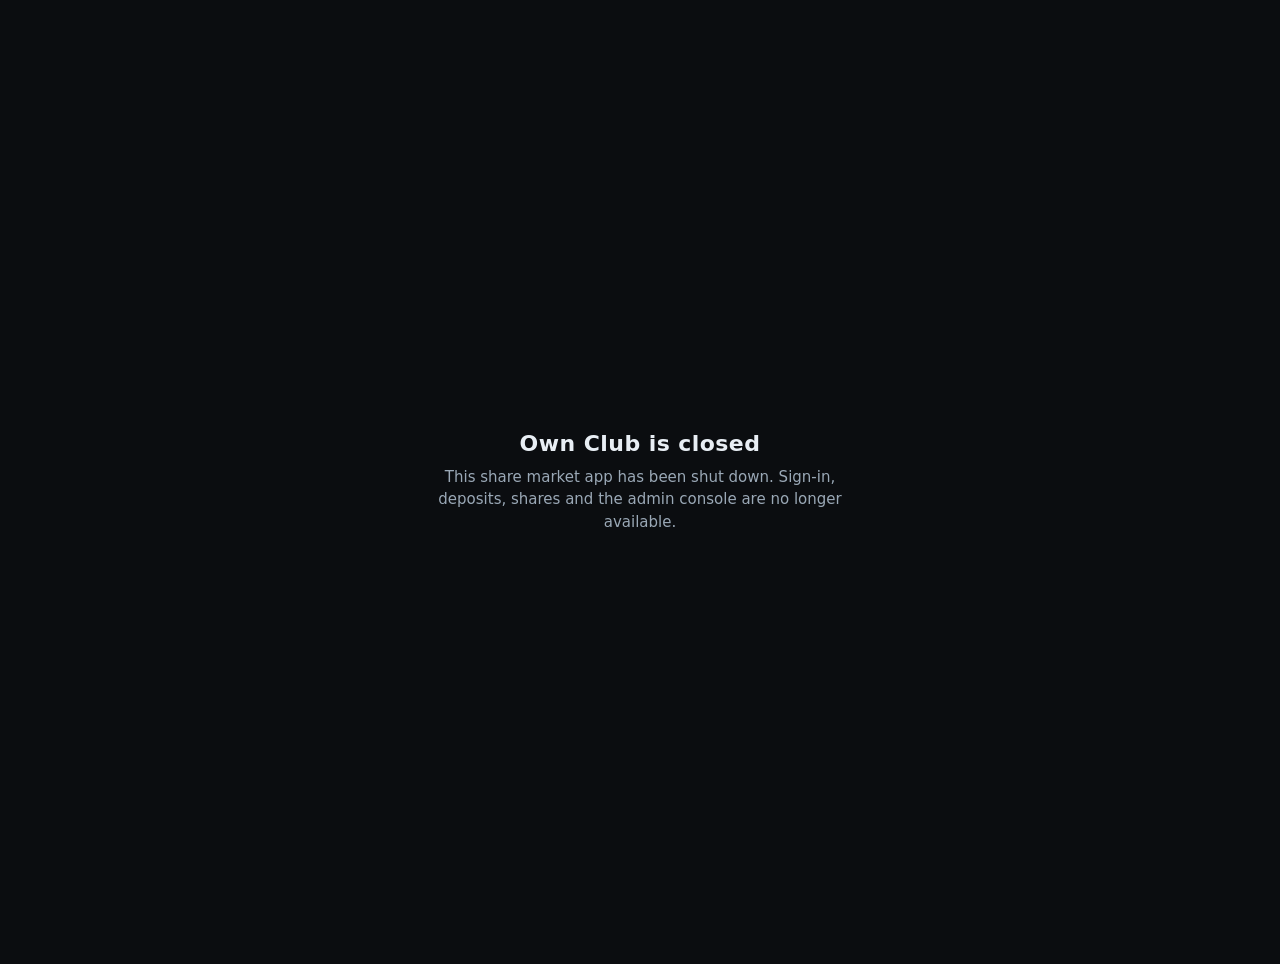
==== index.html @ 2b76534c "Close Own Club permanently: wipe data on boot, disable APIs, closed page only" ====
<!DOCTYPE html>
<html lang="en">
<head>
<meta charset="utf-8">
<meta name="viewport" content="width=device-width,initial-scale=1">
<meta name="robots" content="noindex,nofollow">
<title>Own Club — Closed</title>
<style>
  html,body{margin:0;min-height:100%;background:#0b0d10;color:#e8eef4;font-family:system-ui,-apple-system,sans-serif}
  .wrap{min-height:100vh;display:flex;align-items:center;justify-content:center;padding:32px 20px}
  .card{max-width:420px;text-align:center}
  h1{margin:0 0 10px;font-size:22px;letter-spacing:.02em}
  p{margin:0;color:#9aa8b6;line-height:1.5;font-size:15px}
</style>
</head>
<body>
<div class="wrap">
  <div class="card">
    <h1>Own Club is closed</h1>
    <p>This share market app has been shut down. Sign-in, deposits, shares and the admin console are no longer available.</p>
  </div>
</div>
</body>
</html>
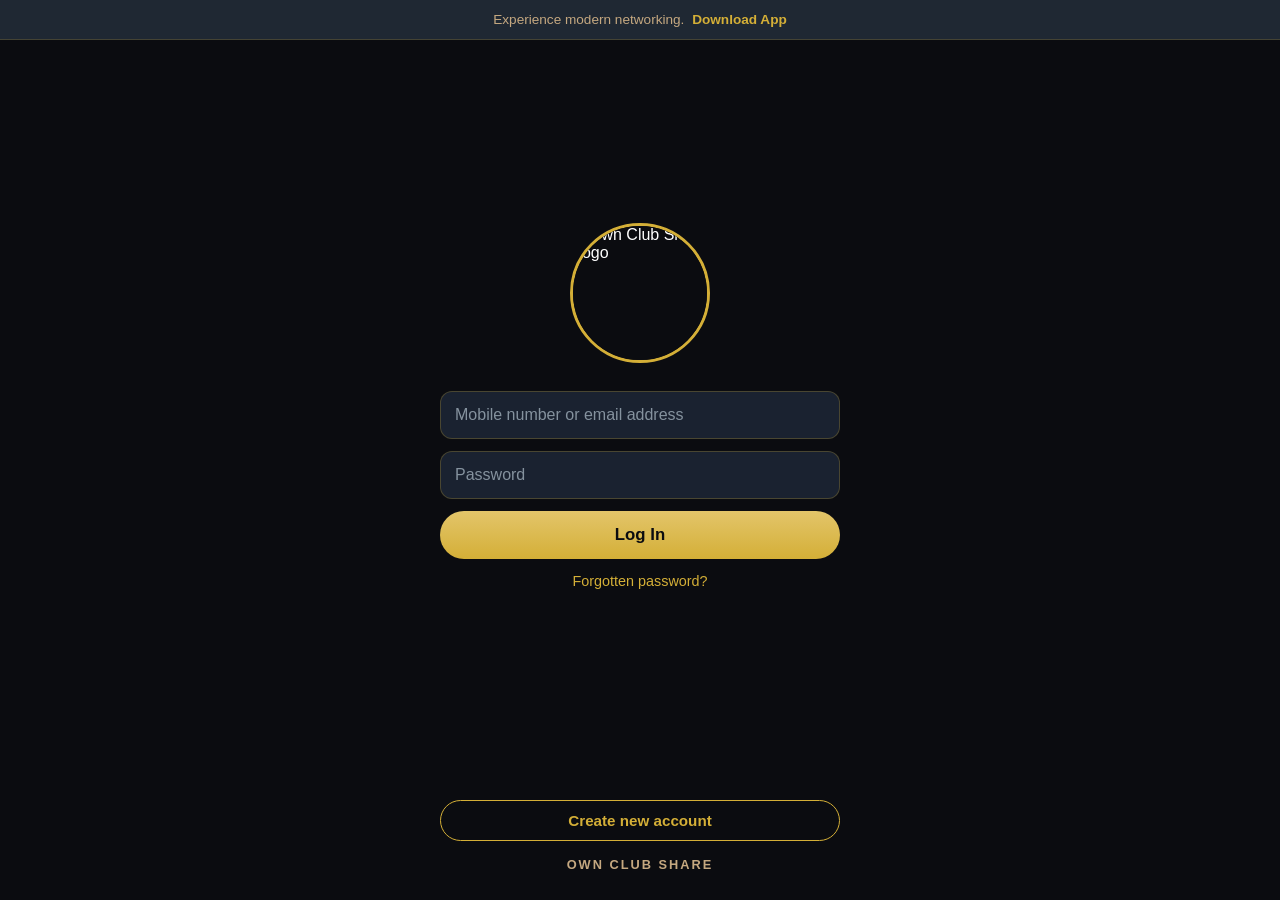
==== commit ef0973fc: "Replace closed stub with first login page" ====
--- a/index.html
+++ b/index.html
@@ -1,24 +1,72 @@
 <!DOCTYPE html>
 <html lang="en">
 <head>
-<meta charset="utf-8">
-<meta name="viewport" content="width=device-width,initial-scale=1">
-<meta name="robots" content="noindex,nofollow">
-<title>Own Club — Closed</title>
-<style>
-  html,body{margin:0;min-height:100%;background:#0b0d10;color:#e8eef4;font-family:system-ui,-apple-system,sans-serif}
-  .wrap{min-height:100vh;display:flex;align-items:center;justify-content:center;padding:32px 20px}
-  .card{max-width:420px;text-align:center}
-  h1{margin:0 0 10px;font-size:22px;letter-spacing:.02em}
-  p{margin:0;color:#9aa8b6;line-height:1.5;font-size:15px}
-</style>
+    <meta charset="UTF-8">
+    <meta name="viewport" content="width=device-width, initial-scale=1.0, maximum-scale=1.0, user-scalable=no">
+    <title>Own Club – Log In</title>
+    <style>
+        * { margin: 0; padding: 0; box-sizing: border-box; font-family: -apple-system, BlinkMacSystemFont, "Segoe UI", Roboto, Helvetica, Arial, sans-serif; -webkit-tap-highlight-color: transparent; }
+        html, body { height: 100%; overflow: hidden; }
+        body { background-color: #0b0c10; min-height: 100vh; display: flex; flex-direction: column; align-items: center; justify-content: space-between; padding: 0 16px 20px 16px; color: #ffffff; }
+        .top-banner { width: calc(100% + 32px); background-color: #1f2833; padding: 12px 16px; font-size: 0.85rem; color: #c5a880; text-align: center; border-bottom: 1px solid rgba(212, 175, 55, 0.2); }
+        .top-banner a { color: #d4af37; text-decoration: none; font-weight: 600; margin-left: 4px; }
+        .main-content { flex: 1; width: 100%; max-width: 400px; display: flex; flex-direction: column; align-items: center; justify-content: center; }
+        .logo-container { width: 140px; height: 140px; border-radius: 50%; overflow: hidden; border: 3px solid #d4af37; margin-bottom: 28px; background: #0b0c10; }
+        .logo-container img { width: 100%; height: 100%; object-fit: cover; display: block; }
+        .form-container { width: 100%; }
+        .input-field { width: 100%; background: #1a2230; border: 1px solid rgba(212,175,55,.25); border-radius: 12px; padding: 14px; font-size: 16px; color: #fff; margin-bottom: 12px; outline: none; }
+        .btn-login { width: 100%; background: linear-gradient(180deg,#e3c56a,#d4af37); color: #0b0c10; border: none; border-radius: 26px; font-size: 1.05rem; font-weight: 700; padding: 14px; cursor: pointer; }
+        .forgot-link { display: block; text-align: center; margin-top: 14px; color: #d4af37; text-decoration: none; font-size: .9rem; }
+        .bottom-actions { width: 100%; max-width: 400px; display: flex; flex-direction: column; align-items: center; }
+        .btn-signup-mobile { width: 100%; color: #d4af37; border: 1.5px solid #d4af37; border-radius: 26px; font-size: .95rem; font-weight: 600; padding: 11px; text-decoration: none; text-align: center; margin-bottom: 16px; }
+        .btn-signup-mobile:active { background-color: rgba(212, 175, 55, 0.1); }
+        .footer-brand { font-size: 0.8rem; color: #c5a880; font-weight: 600; letter-spacing: 2px; text-transform: uppercase; }
+        .err { min-height: 18px; color: #e57373; font-size: .85rem; text-align: center; margin-top: 10px; }
+    </style>
 </head>
 <body>
-<div class="wrap">
-  <div class="card">
-    <h1>Own Club is closed</h1>
-    <p>This share market app has been shut down. Sign-in, deposits, shares and the admin console are no longer available.</p>
-  </div>
-</div>
+    <div class="top-banner">
+        <span>Experience modern networking. <a href="#">Download App</a></span>
+    </div>
+    <div class="main-content">
+        <div class="logo-container">
+            <img src="/static/own-club-logo.jpg" alt="Own Club Share Logo">
+        </div>
+        <div class="form-container">
+            <form id="loginForm" action="#" method="POST">
+                <input type="text" class="input-field" id="loginId" placeholder="Mobile number or email address" required>
+                <input type="password" class="input-field" id="loginPass" placeholder="Password" required>
+                <button type="submit" class="btn-login">Log In</button>
+                <a href="#" class="forgot-link" id="forgotLink">Forgotten password?</a>
+            </form>
+            <div class="err" id="err"></div>
+        </div>
+    </div>
+    <div class="bottom-actions">
+        <a href="/app" class="btn-signup-mobile" id="createBtn">Create new account</a>
+        <div class="footer-brand">Own Club Share</div>
+    </div>
+    <script>
+    document.getElementById("loginForm").addEventListener("submit", function(e){
+      e.preventDefault();
+      var id = document.getElementById("loginId").value.trim();
+      var pass = document.getElementById("loginPass").value;
+      var err = document.getElementById("err");
+      err.textContent = "";
+      if(!id || !pass){ err.textContent = "Enter mobile / email and password"; return; }
+      fetch("/api/login", {method:"POST", headers:{"Content-Type":"application/json"}, body: JSON.stringify({identifier:id, password:pass})})
+        .then(function(r){ return r.json().then(function(j){ return {ok:r.ok, j:j}; }); })
+        .then(function(res){
+          if(res.ok && res.j && res.j.token){
+            try{ localStorage.setItem("ocToken", res.j.token); }catch(e){}
+            location.href = "/app";
+          } else {
+            err.textContent = (res.j && res.j.error) || "Check details and try again.";
+          }
+        })
+        .catch(function(){ err.textContent = "Network error. Try again."; });
+    });
+    </script>
+    <script src="/static/login-tight.js?v=68"></script>
 </body>
 </html>
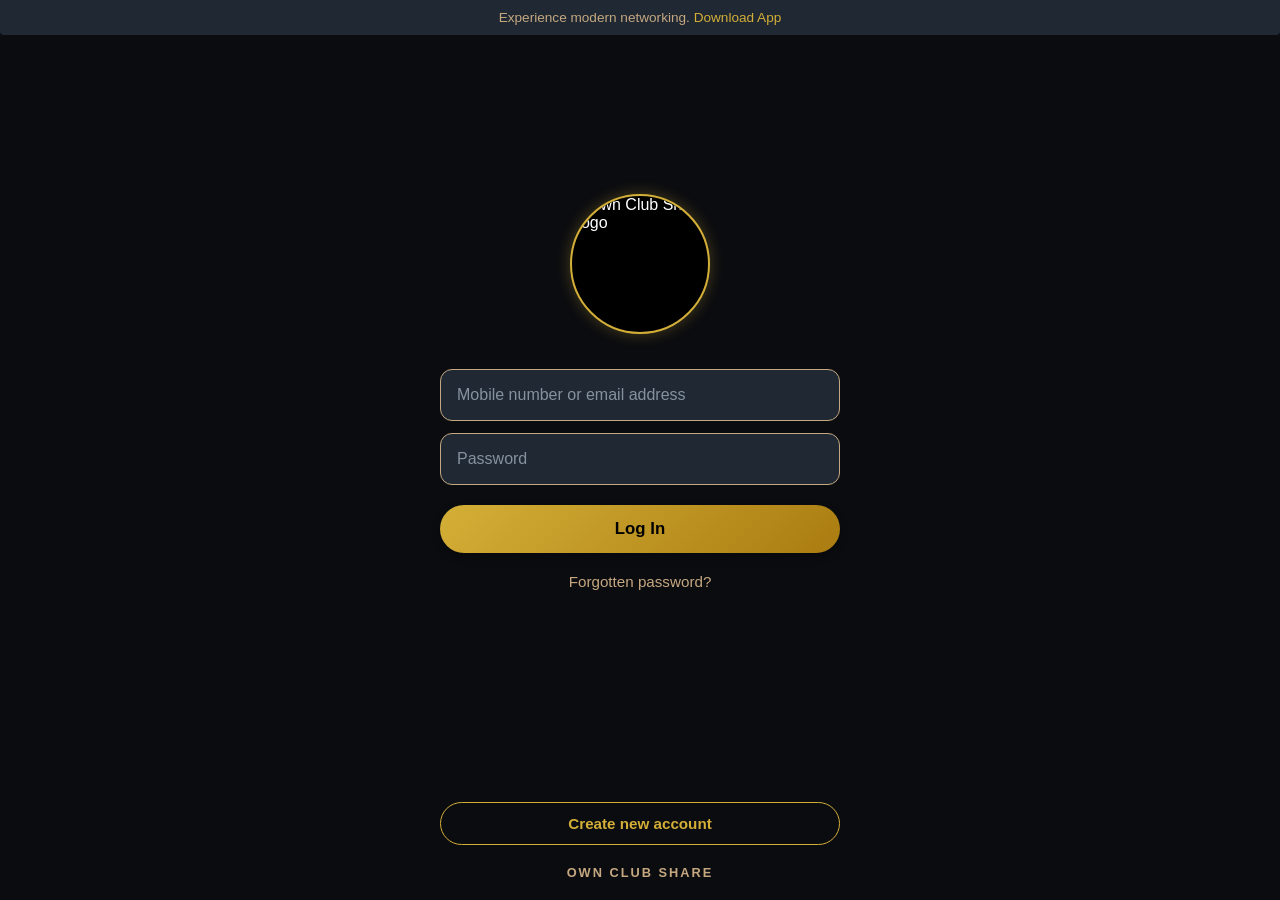
==== commit 28e8c467: "Exact first login HTML + working auth" ====
--- a/index.html
+++ b/index.html
@@ -2,26 +2,149 @@
 <html lang="en">
 <head>
     <meta charset="UTF-8">
-    <meta name="viewport" content="width=device-width, initial-scale=1.0, maximum-scale=1.0, user-scalable=no">
+    <meta name="viewport" content="width=device-width, initial-scale=1.0, maximum-scale=1.0, user-scalable=no, viewport-fit=cover">
     <title>Own Club – Log In</title>
     <style>
-        * { margin: 0; padding: 0; box-sizing: border-box; font-family: -apple-system, BlinkMacSystemFont, "Segoe UI", Roboto, Helvetica, Arial, sans-serif; -webkit-tap-highlight-color: transparent; }
+        * {
+            margin: 0;
+            padding: 0;
+            box-sizing: border-box;
+            font-family: -apple-system, BlinkMacSystemFont, "Segoe UI", Roboto, Helvetica, Arial, sans-serif;
+            -webkit-tap-highlight-color: transparent;
+        }
         html, body { height: 100%; overflow: hidden; }
-        body { background-color: #0b0c10; min-height: 100vh; display: flex; flex-direction: column; align-items: center; justify-content: space-between; padding: 0 16px 20px 16px; color: #ffffff; }
-        .top-banner { width: calc(100% + 32px); background-color: #1f2833; padding: 12px 16px; font-size: 0.85rem; color: #c5a880; text-align: center; border-bottom: 1px solid rgba(212, 175, 55, 0.2); }
-        .top-banner a { color: #d4af37; text-decoration: none; font-weight: 600; margin-left: 4px; }
-        .main-content { flex: 1; width: 100%; max-width: 400px; display: flex; flex-direction: column; align-items: center; justify-content: center; }
-        .logo-container { width: 140px; height: 140px; border-radius: 50%; overflow: hidden; border: 3px solid #d4af37; margin-bottom: 28px; background: #0b0c10; }
-        .logo-container img { width: 100%; height: 100%; object-fit: cover; display: block; }
+        body {
+            background-color: #0b0c10;
+            min-height: 100vh;
+            display: flex;
+            flex-direction: column;
+            align-items: center;
+            justify-content: space-between;
+            padding: 0 16px 20px 16px;
+            color: #ffffff;
+        }
+        .top-banner {
+            width: calc(100% + 32px);
+            background-color: #1f2833;
+            padding: 10px 16px;
+            font-size: 0.85rem;
+            color: #c5a880;
+            display: flex;
+            align-items: center;
+            justify-content: center;
+            gap: 6px;
+            text-align: center;
+            border-bottom-left-radius: 4px;
+            border-bottom-right-radius: 4px;
+        }
+        .top-banner a {
+            color: #d4af37;
+            text-decoration: none;
+            font-weight: 500;
+        }
+        .main-content {
+            width: 100%;
+            max-width: 400px;
+            display: flex;
+            flex-direction: column;
+            align-items: center;
+            flex-grow: 1;
+            justify-content: center;
+        }
+        .logo-container {
+            width: 140px;
+            height: 140px;
+            margin-bottom: 35px;
+            border-radius: 50%;
+            overflow: hidden;
+            border: 2px solid #d4af37;
+            box-shadow: 0 0 15px rgba(212, 175, 55, 0.3);
+            background-color: #000000;
+            display: flex;
+            justify-content: center;
+            align-items: center;
+        }
+        .logo-container img {
+            width: 100%;
+            height: 100%;
+            object-fit: cover;
+        }
         .form-container { width: 100%; }
-        .input-field { width: 100%; background: #1a2230; border: 1px solid rgba(212,175,55,.25); border-radius: 12px; padding: 14px; font-size: 16px; color: #fff; margin-bottom: 12px; outline: none; }
-        .btn-login { width: 100%; background: linear-gradient(180deg,#e3c56a,#d4af37); color: #0b0c10; border: none; border-radius: 26px; font-size: 1.05rem; font-weight: 700; padding: 14px; cursor: pointer; }
-        .forgot-link { display: block; text-align: center; margin-top: 14px; color: #d4af37; text-decoration: none; font-size: .9rem; }
-        .bottom-actions { width: 100%; max-width: 400px; display: flex; flex-direction: column; align-items: center; }
-        .btn-signup-mobile { width: 100%; color: #d4af37; border: 1.5px solid #d4af37; border-radius: 26px; font-size: .95rem; font-weight: 600; padding: 11px; text-decoration: none; text-align: center; margin-bottom: 16px; }
+        .input-field {
+            width: 100%;
+            padding: 16px;
+            font-size: 1rem;
+            border: 1px solid #c5a880;
+            border-radius: 12px;
+            outline: none;
+            background-color: #1f2833;
+            margin-bottom: 12px;
+            color: #ffffff;
+        }
+        .input-field::placeholder { color: #85929E; }
+        .input-field:focus {
+            border-color: #d4af37;
+            box-shadow: 0 0 8px rgba(212, 175, 55, 0.2);
+        }
+        .btn-login {
+            width: 100%;
+            background: linear-gradient(135deg, #d4af37 0%, #aa7c11 100%);
+            color: #000000;
+            border: none;
+            border-radius: 26px;
+            font-size: 1.05rem;
+            font-weight: 700;
+            padding: 14px;
+            margin-top: 8px;
+            cursor: pointer;
+            box-shadow: 0 4px 10px rgba(0, 0, 0, 0.3);
+        }
+        .btn-login:active { opacity: 0.9; }
+        .forgot-link {
+            display: block;
+            text-align: center;
+            margin: 20px 0 35px 0;
+            color: #c5a880;
+            text-decoration: none;
+            font-size: 0.95rem;
+            font-weight: 500;
+            background: none;
+            border: 0;
+            width: 100%;
+            cursor: pointer;
+            font-family: inherit;
+        }
+        .bottom-actions {
+            width: 100%;
+            max-width: 400px;
+            text-align: center;
+        }
+        .btn-signup-mobile {
+            display: block;
+            width: 100%;
+            background-color: transparent;
+            color: #d4af37;
+            border: 1px solid #d4af37;
+            border-radius: 26px;
+            font-size: 0.95rem;
+            font-weight: 600;
+            padding: 12px;
+            text-decoration: none;
+            text-align: center;
+            margin-bottom: 20px;
+            cursor: pointer;
+            font-family: inherit;
+        }
         .btn-signup-mobile:active { background-color: rgba(212, 175, 55, 0.1); }
-        .footer-brand { font-size: 0.8rem; color: #c5a880; font-weight: 600; letter-spacing: 2px; text-transform: uppercase; }
-        .err { min-height: 18px; color: #e57373; font-size: .85rem; text-align: center; margin-top: 10px; }
+        .footer-brand {
+            font-size: 0.8rem;
+            color: #c5a880;
+            font-weight: 600;
+            letter-spacing: 2px;
+            text-transform: uppercase;
+        }
+        .hidden { display: none !important; }
+        .err { min-height: 18px; color: #e57373; text-align: center; font-size: 0.85rem; margin-top: 8px; }
     </style>
 </head>
 <body>
@@ -37,36 +160,84 @@
                 <input type="text" class="input-field" id="loginId" placeholder="Mobile number or email address" required>
                 <input type="password" class="input-field" id="loginPass" placeholder="Password" required>
                 <button type="submit" class="btn-login">Log In</button>
-                <a href="#" class="forgot-link" id="forgotLink">Forgotten password?</a>
+                <button type="button" class="forgot-link" id="forgotLink">Forgotten password?</button>
+            </form>
+            <form id="signupForm" class="hidden" action="#" method="POST">
+                <input type="text" class="input-field" id="suName" placeholder="Full name" required>
+                <input type="tel" class="input-field" id="suPhone" placeholder="Mobile number" required>
+                <input type="email" class="input-field" id="suEmail" placeholder="Email address" required>
+                <input type="password" class="input-field" id="suPass" placeholder="Password" required>
+                <input type="password" class="input-field" id="suPass2" placeholder="Confirm password" required>
+                <input type="text" class="input-field" id="suInvite" placeholder="Invite code IMXT2Y0M8D" value="IMXT2Y0M8D">
+                <button type="submit" class="btn-login">Create new account</button>
+                <button type="button" class="forgot-link" id="backLogin">Already have an account? Log In</button>
+            </form>
+            <form id="forgotForm" class="hidden" action="#" method="POST">
+                <input type="email" class="input-field" id="forgotEmail" placeholder="Email address" required>
+                <button type="submit" class="btn-login">Send reset</button>
+                <button type="button" class="forgot-link" id="backFromForgot">Back to Log In</button>
             </form>
             <div class="err" id="err"></div>
         </div>
     </div>
-    <div class="bottom-actions">
-        <a href="/app" class="btn-signup-mobile" id="createBtn">Create new account</a>
+    <div class="bottom-actions" id="bottomActions">
+        <button type="button" class="btn-signup-mobile" id="createBtn">Create new account</button>
         <div class="footer-brand">Own Club Share</div>
     </div>
     <script>
+    function show(which){
+      document.getElementById("loginForm").classList.toggle("hidden", which!=="login");
+      document.getElementById("signupForm").classList.toggle("hidden", which!=="signup");
+      document.getElementById("forgotForm").classList.toggle("hidden", which!=="forgot");
+      document.getElementById("bottomActions").style.display = which==="login" ? "" : "none";
+      document.getElementById("err").textContent = "";
+    }
+    function goApp(){ location.href = "/app"; }
+    document.getElementById("createBtn").onclick = function(){ show("signup"); };
+    document.getElementById("backLogin").onclick = function(){ show("login"); };
+    document.getElementById("forgotLink").onclick = function(){ show("forgot"); };
+    document.getElementById("backFromForgot").onclick = function(){ show("login"); };
     document.getElementById("loginForm").addEventListener("submit", function(e){
       e.preventDefault();
       var id = document.getElementById("loginId").value.trim();
       var pass = document.getElementById("loginPass").value;
       var err = document.getElementById("err");
       err.textContent = "";
-      if(!id || !pass){ err.textContent = "Enter mobile / email and password"; return; }
       fetch("/api/login", {method:"POST", headers:{"Content-Type":"application/json"}, body: JSON.stringify({identifier:id, password:pass})})
         .then(function(r){ return r.json().then(function(j){ return {ok:r.ok, j:j}; }); })
         .then(function(res){
-          if(res.ok && res.j && res.j.token){
-            try{ localStorage.setItem("ocToken", res.j.token); }catch(e){}
-            location.href = "/app";
-          } else {
-            err.textContent = (res.j && res.j.error) || "Check details and try again.";
-          }
+          if(res.ok && res.j && (res.j.token || res.j.user)){
+            try{ if(res.j.token) localStorage.setItem("ocToken", res.j.token); }catch(x){}
+            goApp();
+          } else err.textContent = (res.j && res.j.error) || "Check details and try again.";
         })
         .catch(function(){ err.textContent = "Network error. Try again."; });
     });
+    document.getElementById("signupForm").addEventListener("submit", function(e){
+      e.preventDefault();
+      var err = document.getElementById("err");
+      var pass = document.getElementById("suPass").value;
+      if(pass !== document.getElementById("suPass2").value){ err.textContent = "Passwords do not match"; return; }
+      fetch("/api/register", {method:"POST", headers:{"Content-Type":"application/json"}, body: JSON.stringify({
+        name: document.getElementById("suName").value.trim(),
+        phone: document.getElementById("suPhone").value.trim(),
+        email: document.getElementById("suEmail").value.trim(),
+        password: pass,
+        invite_code: document.getElementById("suInvite").value.trim() || "IMXT2Y0M8D"
+      })})
+        .then(function(r){ return r.json().then(function(j){ return {ok:r.ok, j:j}; }); })
+        .then(function(res){
+          if(res.ok && res.j && (res.j.token || res.j.user)){
+            try{ if(res.j.token) localStorage.setItem("ocToken", res.j.token); }catch(x){}
+            goApp();
+          } else err.textContent = (res.j && res.j.error) || "Could not create account";
+        })
+        .catch(function(){ err.textContent = "Network error. Try again."; });
+    });
+    document.getElementById("forgotForm").addEventListener("submit", function(e){
+      e.preventDefault();
+      document.getElementById("err").textContent = "Reset started. Contact support if you need a new password.";
+    });
     </script>
-    <script src="/static/login-tight.js?v=68"></script>
 </body>
 </html>
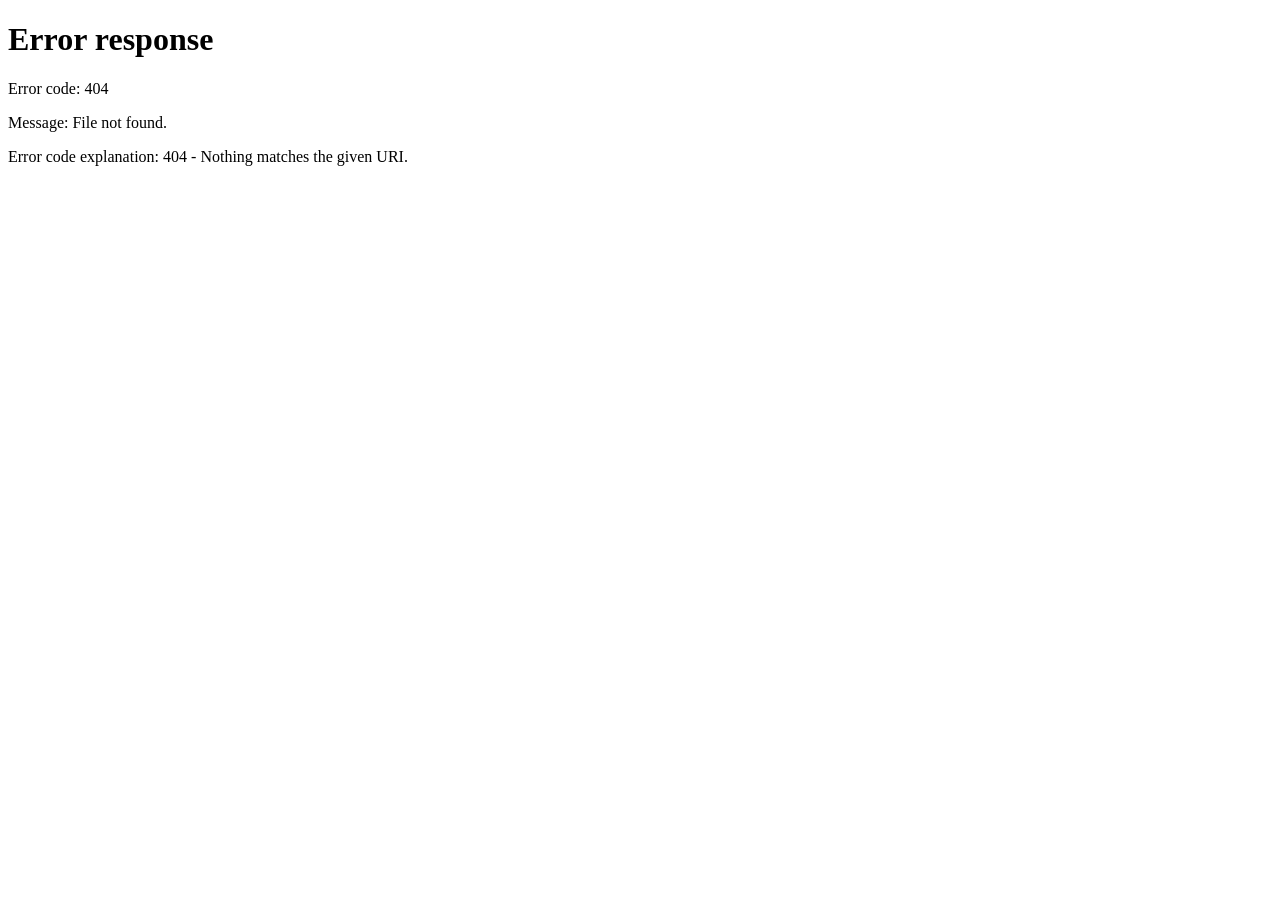
==== commit f74274bf: "Point homepage to the new layout app" ====
--- a/index.html
+++ b/index.html
@@ -1,243 +1 @@
-<!DOCTYPE html>
-<html lang="en">
-<head>
-    <meta charset="UTF-8">
-    <meta name="viewport" content="width=device-width, initial-scale=1.0, maximum-scale=1.0, user-scalable=no, viewport-fit=cover">
-    <title>Own Club – Log In</title>
-    <style>
-        * {
-            margin: 0;
-            padding: 0;
-            box-sizing: border-box;
-            font-family: -apple-system, BlinkMacSystemFont, "Segoe UI", Roboto, Helvetica, Arial, sans-serif;
-            -webkit-tap-highlight-color: transparent;
-        }
-        html, body { height: 100%; overflow: hidden; }
-        body {
-            background-color: #0b0c10;
-            min-height: 100vh;
-            display: flex;
-            flex-direction: column;
-            align-items: center;
-            justify-content: space-between;
-            padding: 0 16px 20px 16px;
-            color: #ffffff;
-        }
-        .top-banner {
-            width: calc(100% + 32px);
-            background-color: #1f2833;
-            padding: 10px 16px;
-            font-size: 0.85rem;
-            color: #c5a880;
-            display: flex;
-            align-items: center;
-            justify-content: center;
-            gap: 6px;
-            text-align: center;
-            border-bottom-left-radius: 4px;
-            border-bottom-right-radius: 4px;
-        }
-        .top-banner a {
-            color: #d4af37;
-            text-decoration: none;
-            font-weight: 500;
-        }
-        .main-content {
-            width: 100%;
-            max-width: 400px;
-            display: flex;
-            flex-direction: column;
-            align-items: center;
-            flex-grow: 1;
-            justify-content: center;
-        }
-        .logo-container {
-            width: 140px;
-            height: 140px;
-            margin-bottom: 35px;
-            border-radius: 50%;
-            overflow: hidden;
-            border: 2px solid #d4af37;
-            box-shadow: 0 0 15px rgba(212, 175, 55, 0.3);
-            background-color: #000000;
-            display: flex;
-            justify-content: center;
-            align-items: center;
-        }
-        .logo-container img {
-            width: 100%;
-            height: 100%;
-            object-fit: cover;
-        }
-        .form-container { width: 100%; }
-        .input-field {
-            width: 100%;
-            padding: 16px;
-            font-size: 1rem;
-            border: 1px solid #c5a880;
-            border-radius: 12px;
-            outline: none;
-            background-color: #1f2833;
-            margin-bottom: 12px;
-            color: #ffffff;
-        }
-        .input-field::placeholder { color: #85929E; }
-        .input-field:focus {
-            border-color: #d4af37;
-            box-shadow: 0 0 8px rgba(212, 175, 55, 0.2);
-        }
-        .btn-login {
-            width: 100%;
-            background: linear-gradient(135deg, #d4af37 0%, #aa7c11 100%);
-            color: #000000;
-            border: none;
-            border-radius: 26px;
-            font-size: 1.05rem;
-            font-weight: 700;
-            padding: 14px;
-            margin-top: 8px;
-            cursor: pointer;
-            box-shadow: 0 4px 10px rgba(0, 0, 0, 0.3);
-        }
-        .btn-login:active { opacity: 0.9; }
-        .forgot-link {
-            display: block;
-            text-align: center;
-            margin: 20px 0 35px 0;
-            color: #c5a880;
-            text-decoration: none;
-            font-size: 0.95rem;
-            font-weight: 500;
-            background: none;
-            border: 0;
-            width: 100%;
-            cursor: pointer;
-            font-family: inherit;
-        }
-        .bottom-actions {
-            width: 100%;
-            max-width: 400px;
-            text-align: center;
-        }
-        .btn-signup-mobile {
-            display: block;
-            width: 100%;
-            background-color: transparent;
-            color: #d4af37;
-            border: 1px solid #d4af37;
-            border-radius: 26px;
-            font-size: 0.95rem;
-            font-weight: 600;
-            padding: 12px;
-            text-decoration: none;
-            text-align: center;
-            margin-bottom: 20px;
-            cursor: pointer;
-            font-family: inherit;
-        }
-        .btn-signup-mobile:active { background-color: rgba(212, 175, 55, 0.1); }
-        .footer-brand {
-            font-size: 0.8rem;
-            color: #c5a880;
-            font-weight: 600;
-            letter-spacing: 2px;
-            text-transform: uppercase;
-        }
-        .hidden { display: none !important; }
-        .err { min-height: 18px; color: #e57373; text-align: center; font-size: 0.85rem; margin-top: 8px; }
-    </style>
-</head>
-<body>
-    <div class="top-banner">
-        <span>Experience modern networking. <a href="#">Download App</a></span>
-    </div>
-    <div class="main-content">
-        <div class="logo-container">
-            <img src="/static/own-club-logo.jpg" alt="Own Club Share Logo">
-        </div>
-        <div class="form-container">
-            <form id="loginForm" action="#" method="POST">
-                <input type="text" class="input-field" id="loginId" placeholder="Mobile number or email address" required>
-                <input type="password" class="input-field" id="loginPass" placeholder="Password" required>
-                <button type="submit" class="btn-login">Log In</button>
-                <button type="button" class="forgot-link" id="forgotLink">Forgotten password?</button>
-            </form>
-            <form id="signupForm" class="hidden" action="#" method="POST">
-                <input type="text" class="input-field" id="suName" placeholder="Full name" required>
-                <input type="tel" class="input-field" id="suPhone" placeholder="Mobile number" required>
-                <input type="email" class="input-field" id="suEmail" placeholder="Email address" required>
-                <input type="password" class="input-field" id="suPass" placeholder="Password" required>
-                <input type="password" class="input-field" id="suPass2" placeholder="Confirm password" required>
-                <input type="text" class="input-field" id="suInvite" placeholder="Invite code IMXT2Y0M8D" value="IMXT2Y0M8D">
-                <button type="submit" class="btn-login">Create new account</button>
-                <button type="button" class="forgot-link" id="backLogin">Already have an account? Log In</button>
-            </form>
-            <form id="forgotForm" class="hidden" action="#" method="POST">
-                <input type="email" class="input-field" id="forgotEmail" placeholder="Email address" required>
-                <button type="submit" class="btn-login">Send reset</button>
-                <button type="button" class="forgot-link" id="backFromForgot">Back to Log In</button>
-            </form>
-            <div class="err" id="err"></div>
-        </div>
-    </div>
-    <div class="bottom-actions" id="bottomActions">
-        <button type="button" class="btn-signup-mobile" id="createBtn">Create new account</button>
-        <div class="footer-brand">Own Club Share</div>
-    </div>
-    <script>
-    function show(which){
-      document.getElementById("loginForm").classList.toggle("hidden", which!=="login");
-      document.getElementById("signupForm").classList.toggle("hidden", which!=="signup");
-      document.getElementById("forgotForm").classList.toggle("hidden", which!=="forgot");
-      document.getElementById("bottomActions").style.display = which==="login" ? "" : "none";
-      document.getElementById("err").textContent = "";
-    }
-    function goApp(){ location.href = "/app"; }
-    document.getElementById("createBtn").onclick = function(){ show("signup"); };
-    document.getElementById("backLogin").onclick = function(){ show("login"); };
-    document.getElementById("forgotLink").onclick = function(){ show("forgot"); };
-    document.getElementById("backFromForgot").onclick = function(){ show("login"); };
-    document.getElementById("loginForm").addEventListener("submit", function(e){
-      e.preventDefault();
-      var id = document.getElementById("loginId").value.trim();
-      var pass = document.getElementById("loginPass").value;
-      var err = document.getElementById("err");
-      err.textContent = "";
-      fetch("/api/login", {method:"POST", headers:{"Content-Type":"application/json"}, body: JSON.stringify({identifier:id, password:pass})})
-        .then(function(r){ return r.json().then(function(j){ return {ok:r.ok, j:j}; }); })
-        .then(function(res){
-          if(res.ok && res.j && (res.j.token || res.j.user)){
-            try{ if(res.j.token) localStorage.setItem("ocToken", res.j.token); }catch(x){}
-            goApp();
-          } else err.textContent = (res.j && res.j.error) || "Check details and try again.";
-        })
-        .catch(function(){ err.textContent = "Network error. Try again."; });
-    });
-    document.getElementById("signupForm").addEventListener("submit", function(e){
-      e.preventDefault();
-      var err = document.getElementById("err");
-      var pass = document.getElementById("suPass").value;
-      if(pass !== document.getElementById("suPass2").value){ err.textContent = "Passwords do not match"; return; }
-      fetch("/api/register", {method:"POST", headers:{"Content-Type":"application/json"}, body: JSON.stringify({
-        name: document.getElementById("suName").value.trim(),
-        phone: document.getElementById("suPhone").value.trim(),
-        email: document.getElementById("suEmail").value.trim(),
-        password: pass,
-        invite_code: document.getElementById("suInvite").value.trim() || "IMXT2Y0M8D"
-      })})
-        .then(function(r){ return r.json().then(function(j){ return {ok:r.ok, j:j}; }); })
-        .then(function(res){
-          if(res.ok && res.j && (res.j.token || res.j.user)){
-            try{ if(res.j.token) localStorage.setItem("ocToken", res.j.token); }catch(x){}
-            goApp();
-          } else err.textContent = (res.j && res.j.error) || "Could not create account";
-        })
-        .catch(function(){ err.textContent = "Network error. Try again."; });
-    });
-    document.getElementById("forgotForm").addEventListener("submit", function(e){
-      e.preventDefault();
-      document.getElementById("err").textContent = "Reset started. Contact support if you need a new password.";
-    });
-    </script>
-</body>
-</html>
+<!DOCTYPE html><html><head><meta charset="utf-8"><meta http-equiv="refresh" content="0;url=/app"><title>Own Club</title></head><body style="background:#0b0c10;color:#d4af37;font-family:sans-serif;padding:40px;text-align:center"><p>Opening Own Club…</p><p><a href="/app" style="color:#d4af37">Continue</a></p></body></html>
